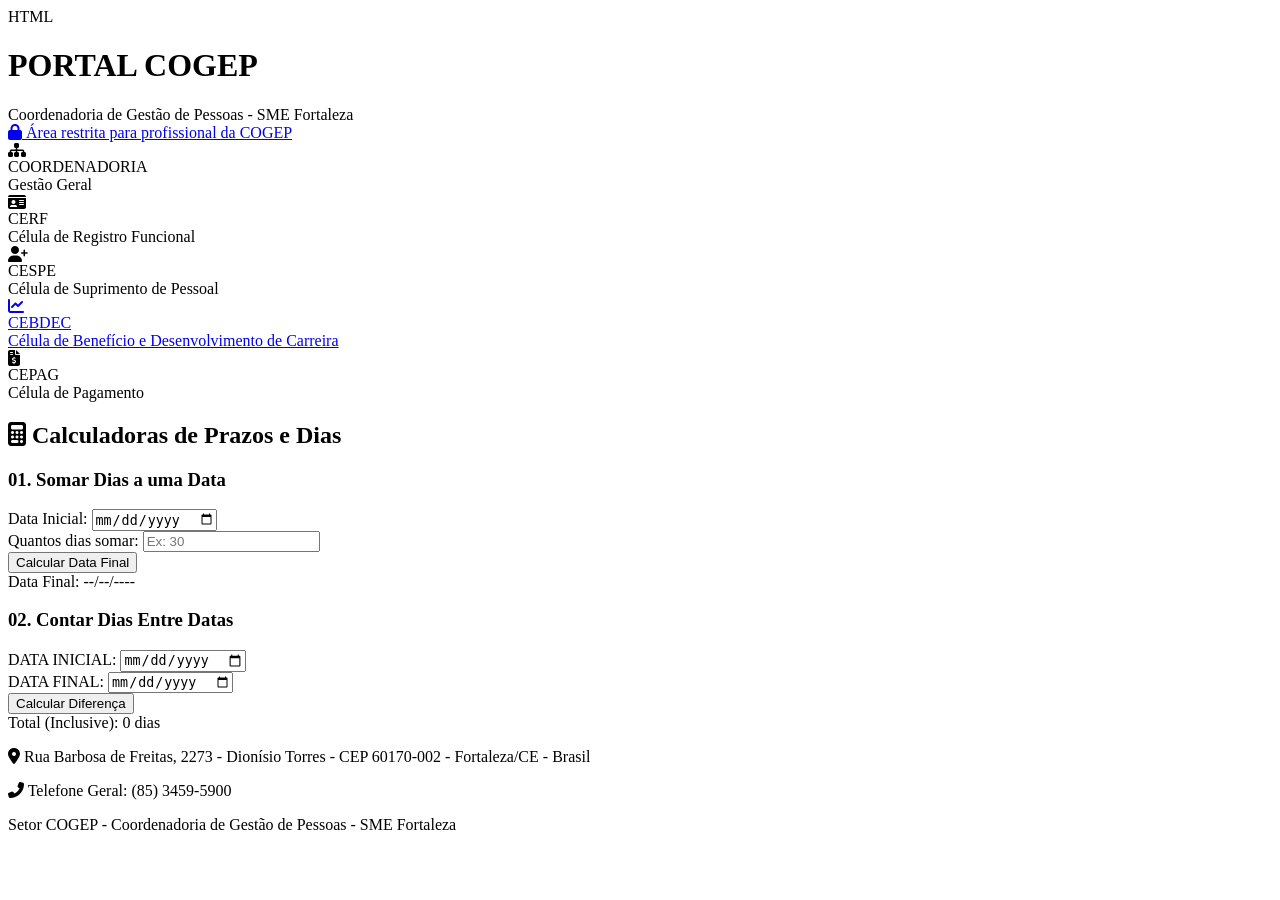
==== index.html @ a374efcf "Create index.html" ====
HTML
<!DOCTYPE html>
<html lang="pt-BR">
<head>
    <meta charset="UTF-8">
    <meta name="viewport" content="width=device-width, initial-scale=1.0">
    <title>PORTAL COGEP - Prefeitura de Fortaleza</title>
    <link href="https://fonts.googleapis.com/css2?family=Roboto:wght@300;400;500;700&display=swap" rel="stylesheet">
    <link rel="stylesheet" href="https://cdnjs.cloudflare.com/ajax/libs/font-awesome/6.4.0/css/all.min.css">
    <link rel="stylesheet" href="css/style.css">
</head>
<body>

    <header>
        <div class="container">
            <h1 class="portal-title">PORTAL COGEP</h1>
            <div class="portal-subtitle">Coordenadoria de Gestão de Pessoas - SME Fortaleza</div>
        </div>
    </header>

    <main class="container">
        
        <div class="restricted-area-container">
            <a href="javascript:void(0)" class="btn-restricted">
                <i class="fas fa-lock"></i> Área restrita para profissional da COGEP
            </a>
        </div>

        <section class="grid-setores">
            <div class="card-setor">
                <i class="fas fa-sitemap card-icon"></i>
                <div class="card-title">COORDENADORIA</div>
                <div class="card-desc">Gestão Geral</div>
            </div>

            <div class="card-setor">
                <i class="fas fa-id-card card-icon"></i>
                <div class="card-title">CERF</div>
                <div class="card-desc">Célula de Registro Funcional</div>
            </div>

            <div class="card-setor">
                <i class="fas fa-user-plus card-icon"></i>
                <div class="card-title">CESPE</div>
                <div class="card-desc">Célula de Suprimento de Pessoal</div>
            </div>

            <a href="cebdec/index.html" class="card-setor">
                <i class="fas fa-chart-line card-icon"></i>
                <div class="card-title">CEBDEC</div>
                <div class="card-desc">Célula de Benefício e Desenvolvimento de Carreira</div>
            </a>

            <div class="card-setor">
                <i class="fas fa-file-invoice-dollar card-icon"></i>
                <div class="card-title">CEPAG</div>
                <div class="card-desc">Célula de Pagamento</div>
            </div>
        </section>

        <section class="calculadoras-section">
            <h2><i class="fas fa-calculator"></i> Calculadoras de Prazos e Dias</h2>
            
            <div class="calculadoras-grid">
                <div class="calc-card">
                    <h3>01. Somar Dias a uma Data</h3>
                    <div class="form-group">
                        <label for="dataInicialSum">Data Inicial:</label>
                        <input type="date" id="dataInicialSum">
                    </div>
                    <div class="form-group">
                        <label for="diasSomar">Quantos dias somar:</label>
                        <input type="number" id="diasSomar" placeholder="Ex: 30">
                    </div>
                    <button class="btn-calc" onclick="somarDias()">Calcular Data Final</button>
                    <div class="resultado-box" id="resultadoSomar">
                        Data Final: --/--/----
                    </div>
                </div>

                <div class="calc-card">
                    <h3>02. Contar Dias Entre Datas</h3>
                    <div class="form-group">
                        <label for="dataInicialCount">DATA INICIAL:</label>
                        <input type="date" id="dataInicialCount">
                    </div>
                    <div class="form-group">
                        <label for="dataFinalCount">DATA FINAL:</label>
                        <input type="date" id="dataFinalCount">
                    </div>
                    <button class="btn-calc" onclick="contarDias()">Calcular Diferença</button>
                    <div class="resultado-box" id="resultadoContar">
                        Total (Inclusive): 0 dias
                    </div>
                </div>
            </div>
        </section>

    </main>

    <div class="info-contato">
        <div class="container">
            <p><i class="fas fa-map-marker-alt"></i> Rua Barbosa de Freitas, 2273 - Dionísio Torres - CEP 60170-002 - Fortaleza/CE - Brasil</p>
            <p><i class="fas fa-phone-alt"></i> Telefone Geral: (85) 3459-5900</p>
        </div>
    </div>

    <footer>
        <div class="container">
            <p>Setor COGEP - Coordenadoria de Gestão de Pessoas - SME Fortaleza</p>
        </div>
    </footer>

    <script src="js/main.js"></script>
</body>
</html>
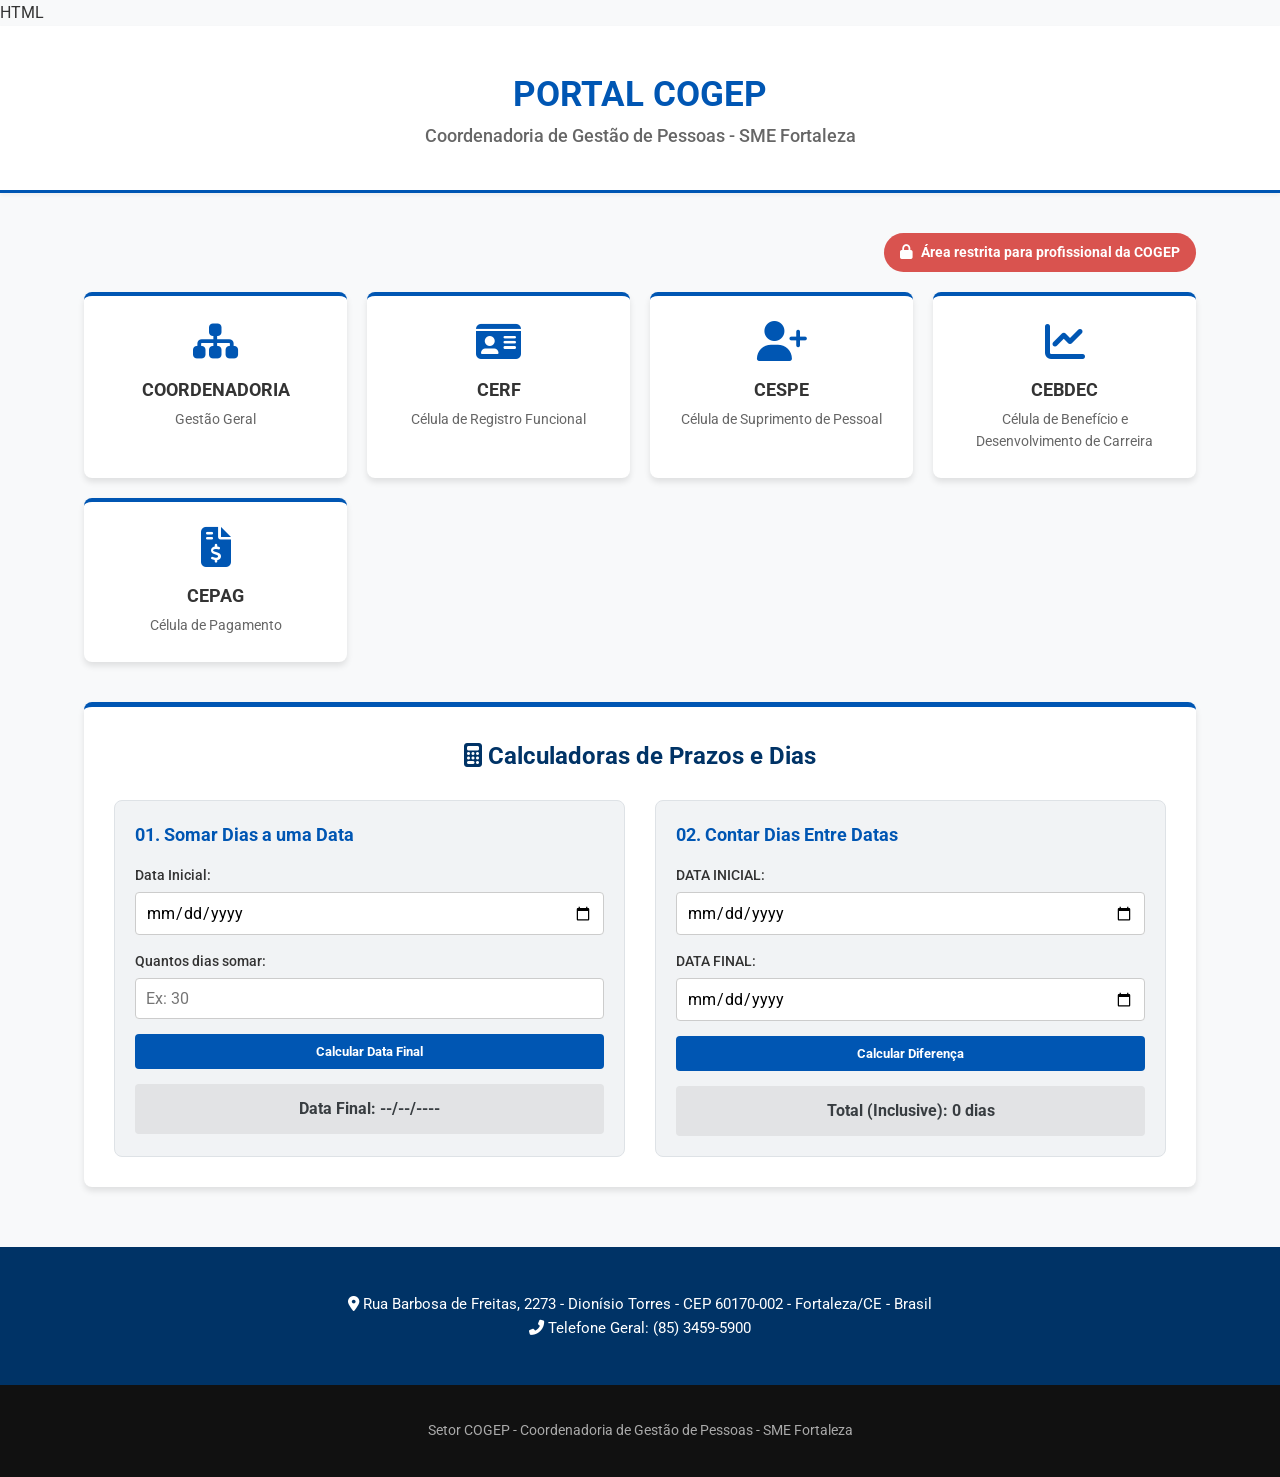
==== commit 3a41d8d8: "Update index.html" ====
--- a/index.html
+++ b/index.html
@@ -109,7 +109,7 @@
         <div class="container">
             <p>Setor COGEP - Coordenadoria de Gestão de Pessoas - SME Fortaleza</p>
         </div>
-    </footer>
+     </footer>
 
     <script src="js/main.js"></script>
 </body>
--- a/css/style.css
+++ b/css/style.css
@@ -0,0 +1,280 @@
+:root {
+    --primary-color: #0056b3;
+    --secondary-color: #003366;
+    --bg-color: #f8f9fa;
+    --card-bg: #ffffff;
+    --text-color: #333333;
+    --border-radius: 8px;
+    --box-shadow: 0 4px 6px rgba(0,0,0,0.1);
+}
+
+* {
+    box-sizing: border-box;
+    margin: 0;
+    padding: 0;
+    font-family: 'Roboto', sans-serif;
+}
+
+body {
+    background-color: var(--bg-color);
+    color: var(--text-color);
+    line-height: 1.6;
+    display: flex;
+    flex-direction: column;
+    min-height: 100vh;
+}
+
+.container {
+    width: 90%;
+    max-width: 1200px;
+    margin: 0 auto;
+    padding: 20px;
+}
+
+header {
+    background-color: var(--card-bg);
+    border-bottom: 3px solid var(--primary-color);
+    padding: 20px 0;
+    text-align: center;
+    box-shadow: 0 2px 4px rgba(0,0,0,0.05);
+}
+
+.portal-title {
+    font-size: 2.2rem;
+    font-weight: 700;
+    color: var(--primary-color);
+}
+
+.portal-subtitle {
+    font-size: 1.1rem;
+    color: #666;
+    font-weight: 500;
+}
+
+.restricted-area-container {
+    text-align: right;
+    margin: 20px 0 10px;
+}
+
+.btn-restricted {
+    display: inline-flex;
+    align-items: center;
+    gap: 8px;
+    background-color: #d9534f;
+    color: white;
+    padding: 8px 16px;
+    border-radius: 20px;
+    text-decoration: none;
+    font-weight: bold;
+    font-size: 0.9rem;
+}
+
+.grid-setores {
+    display: grid;
+    grid-template-columns: repeat(auto-fit, minmax(220px, 1fr));
+    gap: 20px;
+    margin: 20px 0 40px;
+}
+
+.card-setor {
+    background: var(--card-bg);
+    border-radius: var(--border-radius);
+    padding: 25px 15px;
+    text-align: center;
+    box-shadow: var(--box-shadow);
+    transition: transform 0.3s ease, box-shadow 0.3s ease;
+    cursor: pointer;
+    text-decoration: none;
+    color: var(--text-color);
+    border-top: 4px solid var(--primary-color);
+    display: flex;
+    flex-direction: column;
+    align-items: center;
+}
+
+.card-setor:hover {
+    transform: translateY(-5px);
+    box-shadow: 0 8px 15px rgba(0,0,0,0.15);
+}
+
+.card-icon {
+    font-size: 2.5rem;
+    color: var(--primary-color);
+    margin-bottom: 15px;
+}
+
+.card-title {
+    font-weight: 700;
+    font-size: 1.1rem;
+    margin-bottom: 5px;
+}
+
+.card-desc {
+    font-size: 0.85rem;
+    color: #666;
+}
+
+.cebdec-header {
+    display: flex;
+    justify-content: space-between;
+    align-items: center;
+    margin-bottom: 20px;
+    padding-bottom: 15px;
+    border-bottom: 1px solid #dee2e6;
+}
+
+.cebdec-header h2 {
+    color: var(--secondary-color);
+    font-size: 1.5rem;
+    display: flex;
+    align-items: center;
+    gap: 10px;
+}
+
+.btn-voltar {
+    background-color: var(--secondary-color);
+    color: white;
+    padding: 8px 16px;
+    border-radius: 6px;
+    text-decoration: none;
+    font-weight: 500;
+    display: inline-flex;
+    align-items: center;
+    gap: 8px;
+    transition: background 0.3s ease;
+}
+
+.btn-voltar:hover {
+    background-color: var(--primary-color);
+}
+
+.subsetores-grid {
+    display: grid;
+    grid-template-columns: repeat(auto-fill, minmax(240px, 1fr));
+    gap: 15px;
+}
+
+.btn-subsetor {
+    display: flex;
+    align-items: center;
+    gap: 12px;
+    background-color: #f1f3f5;
+    padding: 15px 20px;
+    border-radius: 6px;
+    text-decoration: none;
+    color: #333;
+    font-weight: 500;
+    border: 1px solid #dee2e6;
+    transition: all 0.2s ease;
+}
+
+.btn-subsetor:hover {
+    background-color: var(--primary-color);
+    color: white;
+    border-color: var(--primary-color);
+}
+
+.btn-subsetor i {
+    color: var(--primary-color);
+    font-size: 1.2rem;
+}
+
+.btn-subsetor:hover i {
+    color: white;
+}
+
+.calculadoras-section {
+    background: var(--card-bg);
+    border-radius: var(--border-radius);
+    padding: 30px;
+    margin: 30px 0 40px;
+    box-shadow: var(--box-shadow);
+    border-top: 5px solid var(--primary-color);
+}
+
+.calculadoras-section h2 {
+    text-align: center;
+    color: var(--secondary-color);
+    margin-bottom: 25px;
+}
+
+.calculadoras-grid {
+    display: grid;
+    grid-template-columns: repeat(auto-fit, minmax(300px, 1fr));
+    gap: 30px;
+}
+
+.calc-card {
+    background-color: #f1f3f5;
+    padding: 20px;
+    border-radius: var(--border-radius);
+    border: 1px solid #dee2e6;
+}
+
+.calc-card h3 {
+    color: var(--primary-color);
+    margin-bottom: 15px;
+    font-size: 1.1rem;
+}
+
+.form-group {
+    margin-bottom: 15px;
+}
+
+.form-group label {
+    display: block;
+    margin-bottom: 5px;
+    font-weight: 500;
+    font-size: 0.9rem;
+}
+
+.form-group input {
+    width: 100%;
+    padding: 10px;
+    border: 1px solid #ccc;
+    border-radius: 4px;
+    font-size: 1rem;
+}
+
+.btn-calc {
+    width: 100%;
+    background-color: var(--primary-color);
+    color: white;
+    border: none;
+    padding: 10px;
+    border-radius: 4px;
+    font-weight: bold;
+    cursor: pointer;
+    transition: background 0.3s ease;
+}
+
+.btn-calc:hover {
+    background-color: var(--secondary-color);
+}
+
+.resultado-box {
+    margin-top: 15px;
+    padding: 12px;
+    background-color: #e2e3e5;
+    border-radius: 4px;
+    text-align: center;
+    font-weight: bold;
+    color: #383d41;
+}
+
+.info-contato {
+    background-color: var(--secondary-color);
+    color: white;
+    padding: 25px 0;
+    text-align: center;
+    font-size: 0.95rem;
+    margin-top: auto;
+}
+
+footer {
+    background-color: #111;
+    color: #aaa;
+    text-align: center;
+    padding: 15px 0;
+    font-size: 0.85rem;
+}
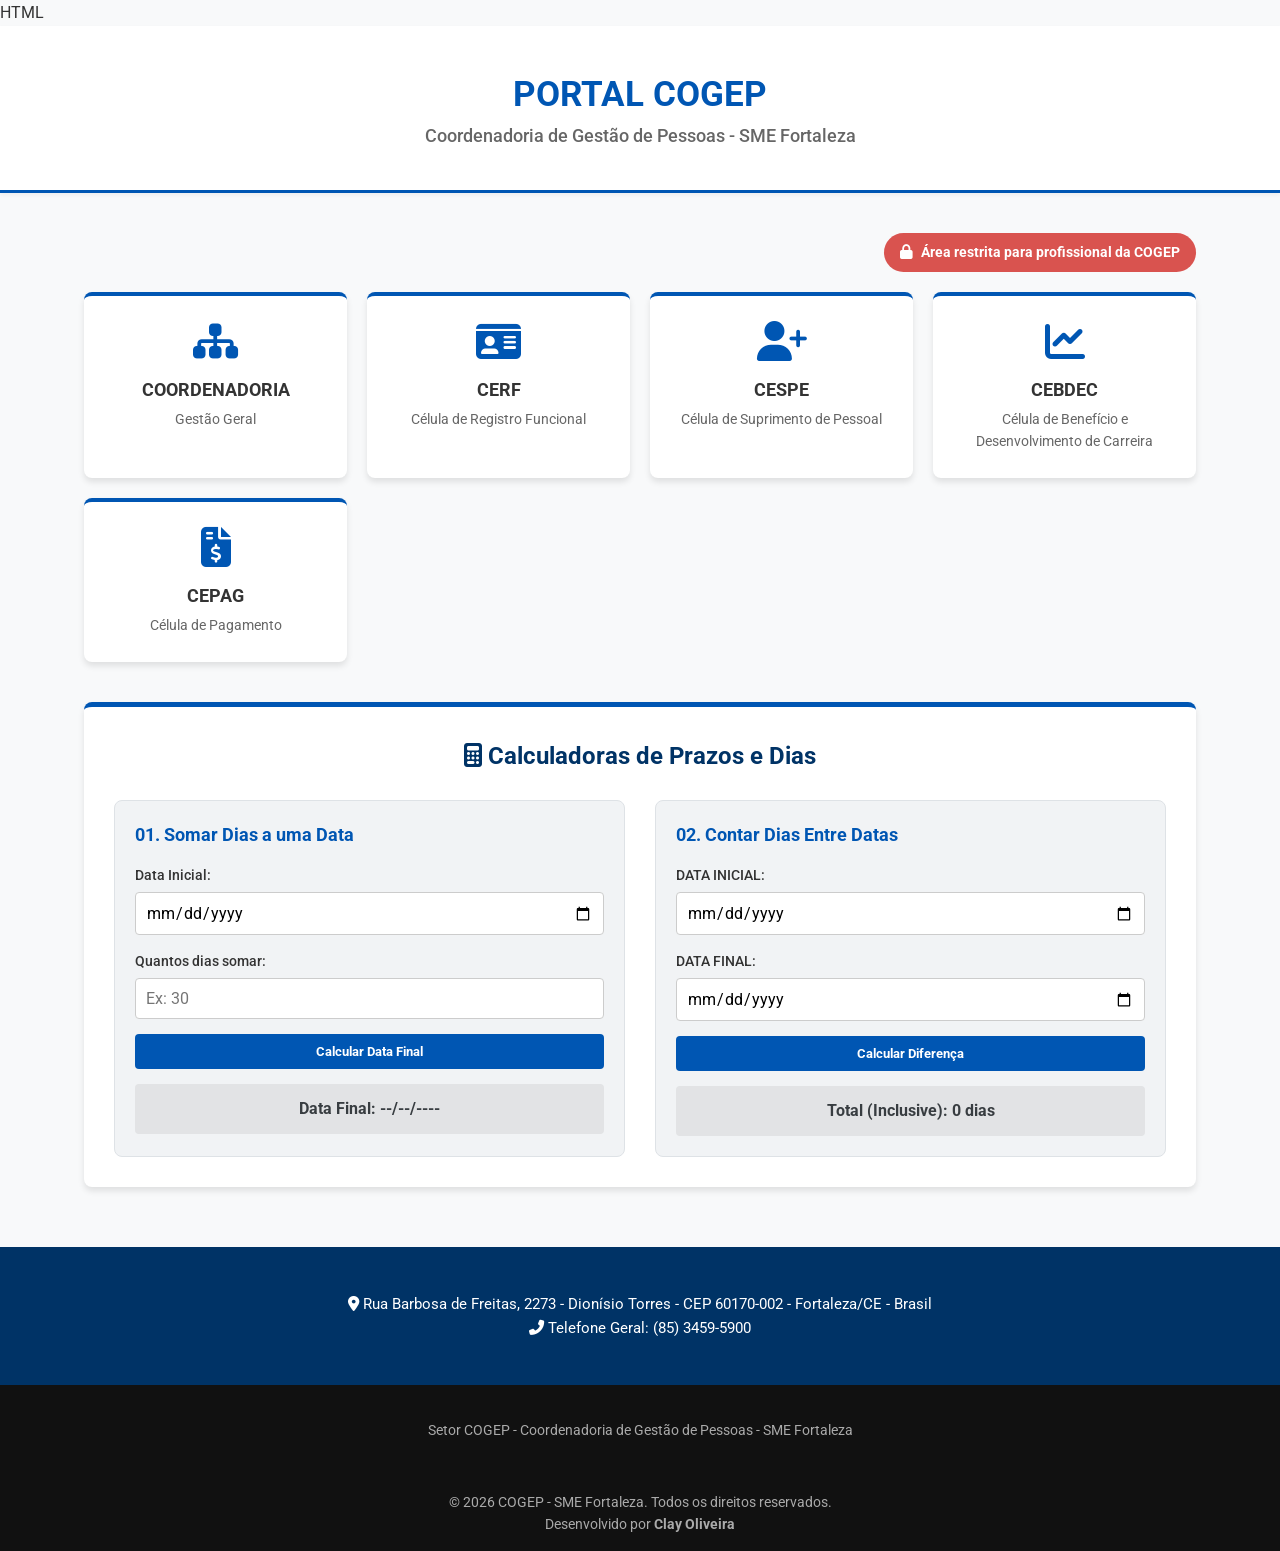
==== commit a943e62b: "Update index.html" ====
--- a/index.html
+++ b/index.html
@@ -112,5 +112,12 @@
      </footer>
 
     <script src="js/main.js"></script>
+    <!-- Rodapé com créditos de desenvolvimento -->
+<footer class="footer-creditos">
+    <div class="footer-content">
+        <p>© 2026 COGEP - SME Fortaleza. Todos os direitos reservados.</p>
+        <p class="dev-by">Desenvolvido por <strong>Clay Oliveira</strong></p>
+    </div>
+</footer>
 </body>
 </html>
--- a/css/style.css
+++ b/css/style.css
@@ -278,3 +278,27 @@
     padding: 15px 0;
     font-size: 0.85rem;
 }
+/* Botão Voltar ao Início */
+.nav-container {
+    padding: 12px 20px;
+    background-color: #f8f9fa;
+    border-bottom: 1px solid #e9ecef;
+}
+
+.btn-inicio {
+    display: inline-flex;
+    align-items: center;
+    gap: 8px;
+    padding: 8px 16px;
+    background-color: #0056b3;
+    color: #ffffff !important;
+    text-decoration: none;
+    border-radius: 6px;
+    font-weight: bold;
+    font-size: 14px;
+    transition: background-color 0.2s ease;
+}
+
+.btn-inicio:hover {
+    background-color: #003d82;
+}
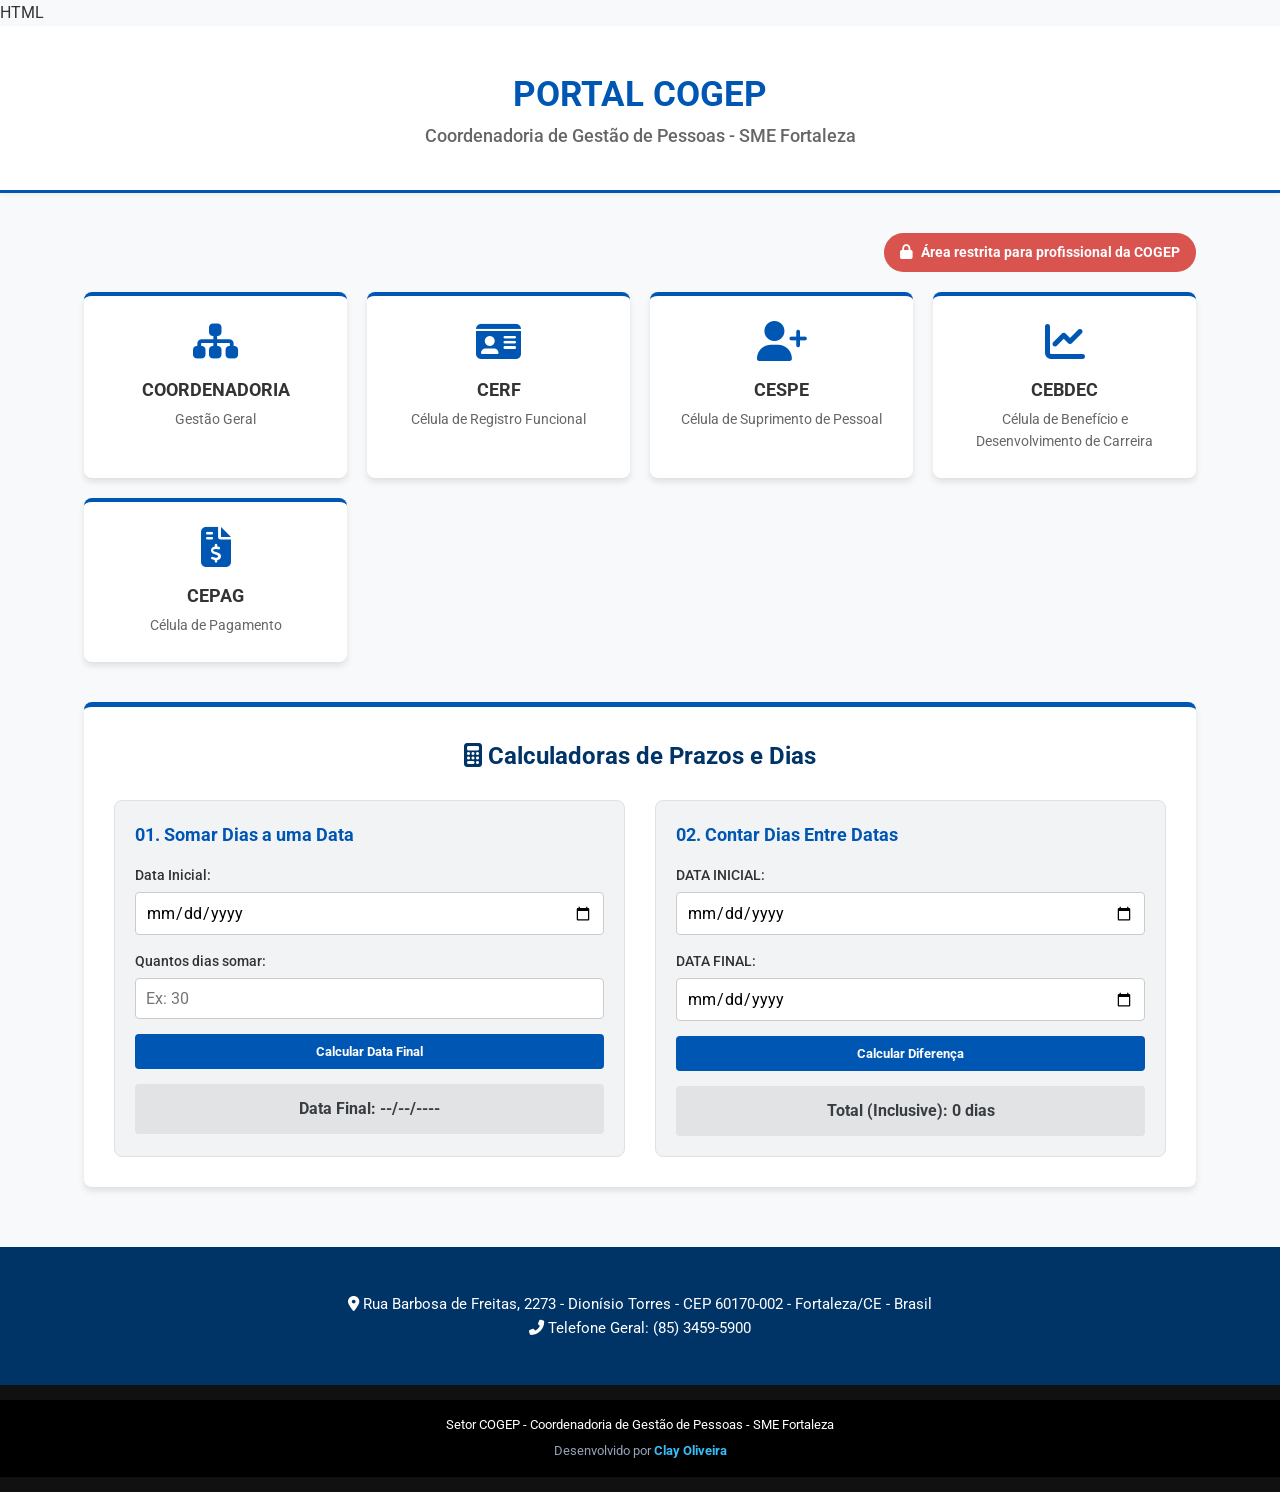
==== commit 37b9cdd2: "Update index.html" ====
--- a/index.html
+++ b/index.html
@@ -106,18 +106,12 @@
     </div>
 
     <footer>
-        <div class="container">
-            <p>Setor COGEP - Coordenadoria de Gestão de Pessoas - SME Fortaleza</p>
-        </div>
-     </footer>
-
-    <script src="js/main.js"></script>
-    <!-- Rodapé com créditos de desenvolvimento -->
-<footer class="footer-creditos">
-    <div class="footer-content">
-        <p>© 2026 COGEP - SME Fortaleza. Todos os direitos reservados.</p>
-        <p class="dev-by">Desenvolvido por <strong>Clay Oliveira</strong></p>
+    <div style="background-color: #000000; color: #ffffff; text-align: center; padding: 15px; font-size: 13px;">
+        <p style="margin: 0 0 5px 0;">Setor COGEP - Coordenadoria de Gestão de Pessoas - SME Fortaleza</p>
+        <p style="margin: 0; color: #94a3b8;">Desenvolvido por <strong style="color: #38bdf8;">Clay Oliveira</strong></p>
     </div>
 </footer>
+
+<script src="js/main.js"></script>
 </body>
 </html>
--- a/css/style.css
+++ b/css/style.css
@@ -302,3 +302,26 @@
 .btn-inicio:hover {
     background-color: #003d82;
 }
+/* Estilo do Rodapé */
+.footer-creditos {
+    background-color: #1e293b;
+    color: #cbd5e1;
+    text-align: center;
+    padding: 20px 10px;
+    margin-top: 40px;
+    font-size: 14px;
+    border-top: 3px solid #0056b3;
+}
+
+.footer-content p {
+    margin: 4px 0;
+}
+
+.footer-content .dev-by {
+    font-size: 13px;
+    color: #94a3b8;
+}
+
+.footer-content .dev-by strong {
+    color: #38bdf8; /* Destaque em tom azul claro para o seu nome */
+}
